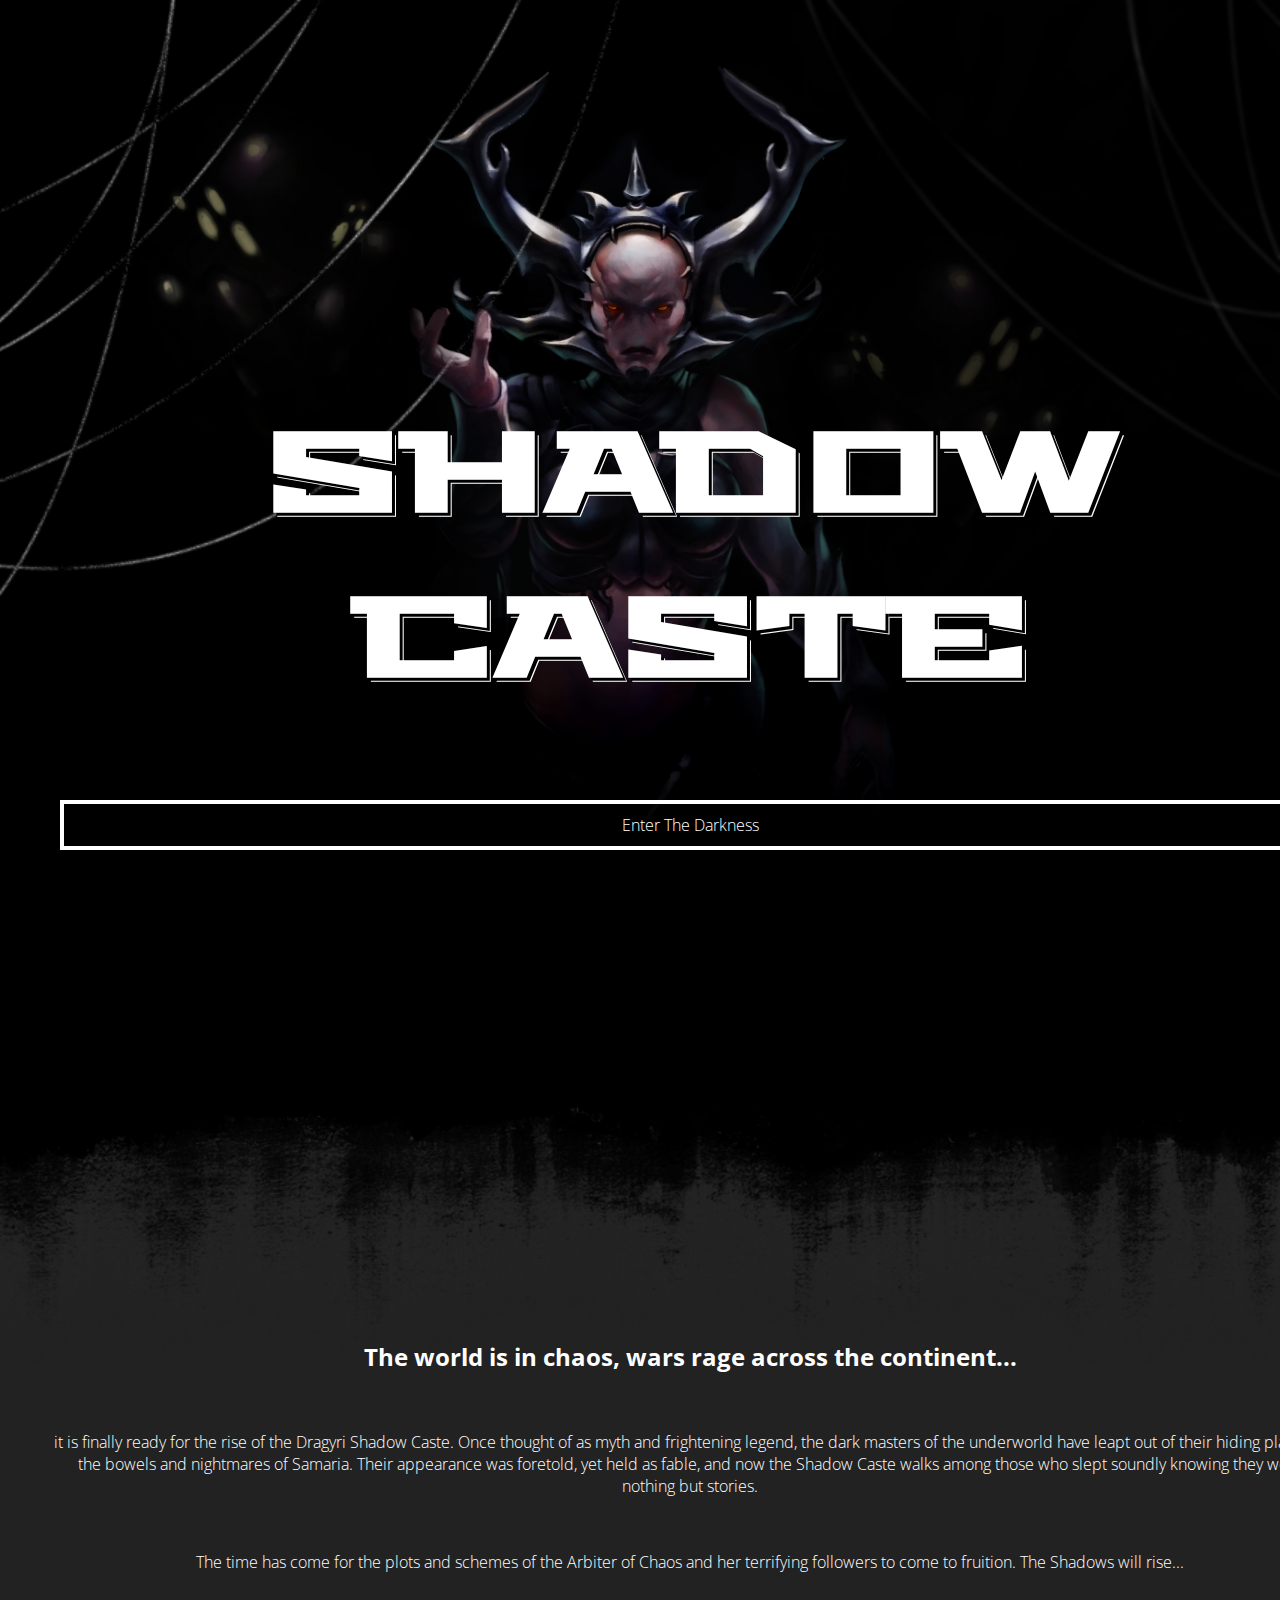
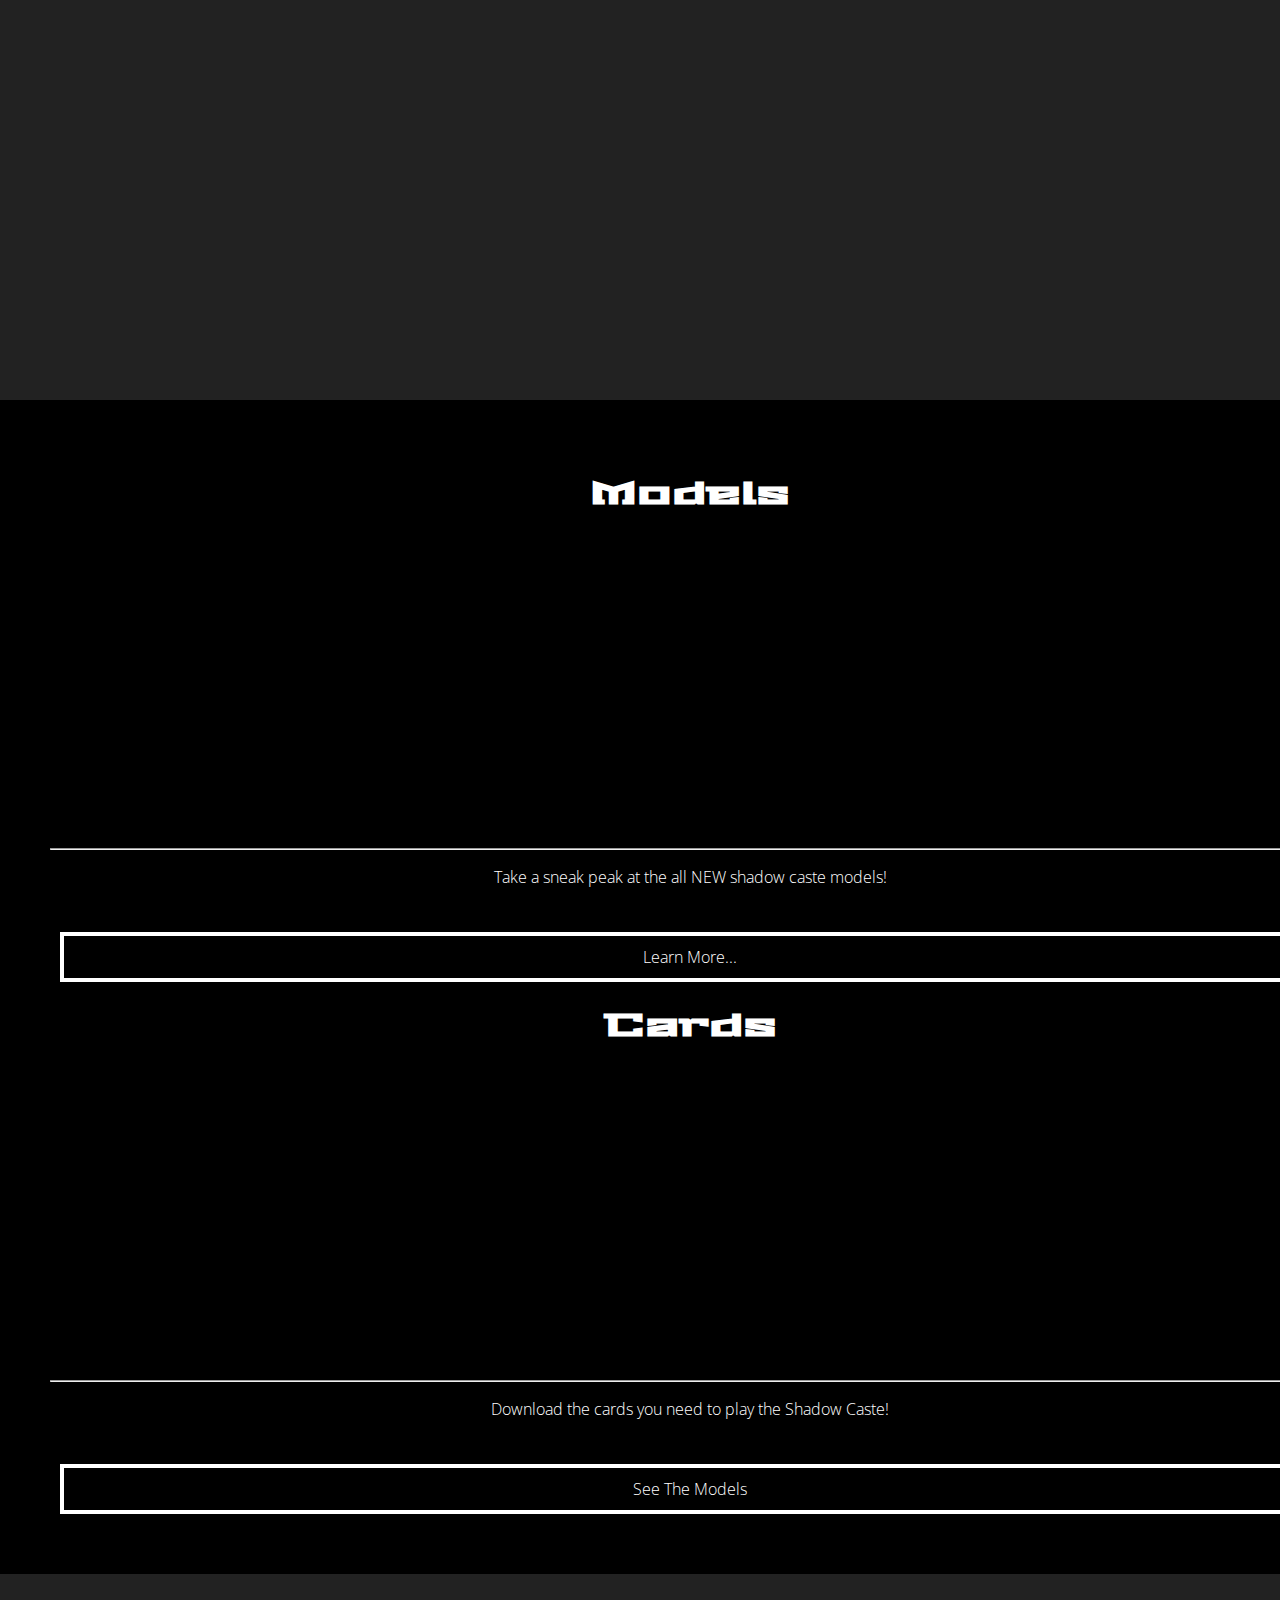
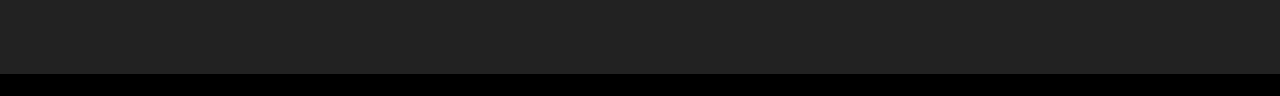
==== cards.html @ 675e7c54 "updates to hover" ====
<html>

<head>
    <title>From the Shadows they Arise</title>
    <link href="https://fonts.googleapis.com/css?family=Stalinist+One" rel="stylesheet">
    <link href='https://fonts.googleapis.com/css?family=Open+Sans:700,400,300|Montserrat' rel='stylesheet' type='text/css'>
    <link rel="stylesheet" href="https://maxcdn.bootstrapcdn.com/bootstrap/3.3.6/css/bootstrap.min.css" integrity="sha384-1q8mTJOASx8j1Au+a5WDVnPi2lkFfwwEAa8hDDdjZlpLegxhjVME1fgjWPGmkzs7" crossorigin="anonymous">
    <link rel="stylesheet" href="http://code.ionicframework.com/ionicons/2.0.1/css/ionicons.min.css">
    <link rel="stylesheet" href="css/style.css">
</head>

<body>
    <div class='web-1' data-scroll-speed="2"></div>
    <div class='web-2' data-scroll-speed="5"></div>
    <div class="slide" id="slide1">
        <div class="container welcome">
            <h1>Shadow Caste</h1>
            <div class="btn btn-ghost">Enter the Darkness</div>
        </div>
        <span class="navArrow ion-chevron-down"></span>
    </div>
    <div class="slide" id="slide2">
        <img class="transistionImg" src="imgs/decal_top.png" alt="">
        <div class="container-fluid">
            <div class="row">
                <div class="col-md-6">
                    <div class="textbox">
                        <h2>The world is in chaos, wars rage across the continent...</h2>
                        <br>
                        <p>it is finally ready for the rise of the Dragyri Shadow Caste. Once thought of as myth and frightening legend, the dark masters of the underworld have leapt out of their hiding places in the bowels and nightmares of Samaria. Their
                            appearance was foretold, yet held as fable, and now the Shadow Caste walks among those who slept soundly knowing they were nothing but stories.</p>
                        <br>
                        <p>The time has come for the plots and schemes of the Arbiter of Chaos and her terrifying followers to come to fruition. The Shadows will rise... </p>
                    </div>
                </div>
                <div class="col-md-6">
                    <img class="img-responsive featureImage" src="imgs/elemental.png" alt="">
                </div>
            </div>
        </div>
        <span class="navArrow ion-chevron-down"></span>
    </div>
    <div class="slide" id="slide3" style="height:auto">
        <div class="container-fluid">
            <div class="row">
                <div class="col-md-6 colFeature">
                    <h1>Models</h1>
                    <div class="contentImage"></div>
                    <hr>
                    <p>Take a sneak peak at the all NEW shadow caste models!</p>
                    <div class="btn btn-ghost">Learn More...</div>
                </div>
                <div class="col-md-6 ColFeature">
                    <h1>Cards</h1>
                    <div class="contentImage"></div>
                    <hr>
                    <p>Download the cards you need to play the Shadow Caste!</p>
                    <div class="btn btn-ghost">See the Models</div>
                </div>
            </div>
        </div>
    </div>
    <div class="footer">
        <div class="container">
            <div class="row buttonTray">
                <span class="ion-social-twitter col-xs-4 socialButton"></span>
                <span class="ion-social-facebook col-xs-4 socialButton"></span>
                <span class="ion-social-instagram col-xs-4 socialButton"></span>
            </div>
        </div>
    </div>
    </div>
    <script src="https://ajax.googleapis.com/ajax/libs/jquery/3.0.0/jquery.min.js"></script>
    <script src="/js/app.js"></script>
</body>

</html>
---- css/style.css ----
body {
    margin: 0px 0px;
    background: black;
    color: white;
    font-family: 'Open Sans', sans-serif;
    font-weight: 300;
}
h1{
    font-family: 'Stalinist One', sans-serif;
}
p{
    font-size: 1em;
    font-family: 'Open Sans', sans-serif;
    font-weight: 300;
}
.slide {
    display: block;
    position: relative;
    width: 100vw;
    height: 100vh;
    padding: 50px;
    overflow: hidden;
}
.slide:nth-child(odd) {
    background-color: black;
}
.slide:nth-child(even) {
    background-color: #222;
    box-shadow: 0px 0px 500px black, 0px 0px 500px black, 0px 0px 500px black, 0px 0px 500px black;
}

#slide1 {
    background-image: url("../imgs/amabilia.jpg");
    background-color: black;
    background-repeat: no-repeat;
    background-position: top;
    background-attachment: fixed;
    background-size: cover;
}
.transistionImg{
    width: 100%;
    height:auto;
    position: absolute;
    top: 0px;
    left: 0px;
}
.container {}
.navArrow {
    position: absolute;
    bottom: 10px;
    left: 49%;
    display: block;
    text-align: center;
    font-size: 1.5em;
    color: white;
    z-index:1000;
}
.navArrow:hover {
    color: red;
}
.welcome {
    position: relative;
    display: inline-block;
    margin-left: auto;
    margin-right: auto;
    width: 100%;
    text-align: center;
    margin-top: 30vh;
    z-index: 1000;
}
.welcome > h1 {
    font-size: 7em;
    text-transform: uppercase;
    text-shadow: 3px 3px 0px black, 4px 4px 0px white;
}
.textbox {
    position: relative;
    display: inline-block;
    margin-left: auto;
    margin-right: auto;
    width: 100%;
    text-align: center;
    margin-top: 30vh;
    z-index: 1000;
}
.textbox > h1 {
    font-size: 7em;
    text-transform: uppercase;
    text-shadow: 3px 3px 0px black, 4px 4px 0px white;
}
textbox > p{
    letter-spacing: 1px;
}
.btn-ghost {
    background: none;
    border: .25em solid white;
    padding: 10px 15px;
    margin: 10px;
    text-transform: capitalize;
    text-decoration: none;
}
.btn-ghost:hover {
    color: black;
    background: rgba(255, 255, 255, .75);
}

/*Triple Images*/
#slide3 p {
    height: 50px;
}
.featureImage {
    width: auto;
}
.contentImage {
    width: 100%;
    height: 300px;
    background-image: url(http://placehold.it/350x300);
    background-size: cover;
    background-position: center;
}
.colFeature {
    text-align: center;
    border-radius: 10px;
}
 /*-------FOOTER-------*/

.footer{
    display:block;
    position: absolute;
    width: 100%;
    height:100px;
    background-color: #222;

}
.buttonTray{
    padding-top: 30px;
}
.socialButton{
    text-align: center;
    color:white;
    font-size: 4em;
    padding:5px;
    border-radius: 10px;
    /*border: 2px solid orange;*/
}
.socialButton:hover{
    background: rgba(255, 255, 255, .75);
    color:black;
}

/*Webbing*/
.web-1 {
    display: inline-block;
    position: absolute;
    top: 0;
    left: 0;
    width: 750px;
    height: 750px;
    background: url("../imgs/Web_01.png");
    background-size: cover;
    z-index: 2;
}
.web-2 {
    display: inline-block;
    position: absolute;
    top: 0;
    right: 0;
    width: 500px;
    height: 500px;
    background: url("../imgs/Web_02.png");
    background-size: cover;
    z-index: 2;
}
/*---------MEDIA RULES---------;*/
@media screen and (max-width:900px) {
    .textbox{
        margin-top: 30px;
    }
    .textbox > h1 {
        font-size: 3em;
        text-align: center;
        text-transform: uppercase;
        text-shadow: 3px 3px 0px black, 4px 4px 0px white;
    }
    h1{
        font-size: 1em;
    }
    .socialButton{
        font-size: 2.25em;
    }
}
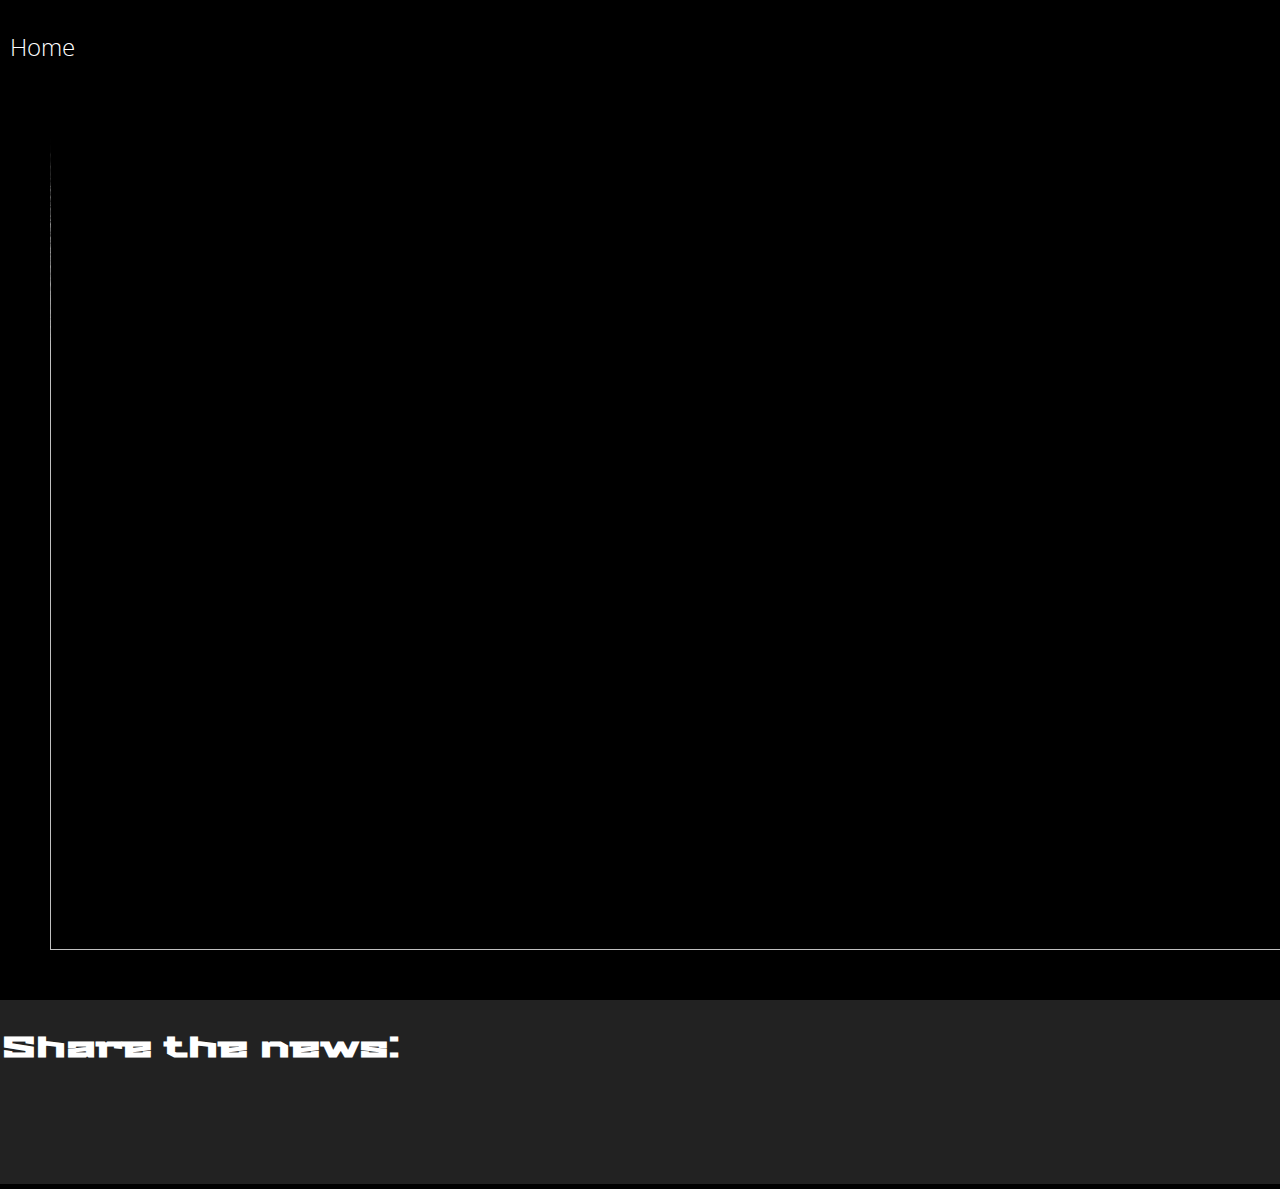
==== commit b8df0c8f: "Tightening up" ====
--- a/cards.html
+++ b/cards.html
@@ -10,68 +10,45 @@
 </head>
 
 <body>
-    <div class='web-1' data-scroll-speed="2"></div>
-    <div class='web-2' data-scroll-speed="5"></div>
+
     <div class="slide" id="slide1">
-        <div class="container welcome">
-            <h1>Shadow Caste</h1>
-            <div class="btn btn-ghost">Enter the Darkness</div>
-        </div>
-        <span class="navArrow ion-chevron-down"></span>
-    </div>
-    <div class="slide" id="slide2">
         <img class="transistionImg" src="imgs/decal_top.png" alt="">
         <div class="container-fluid">
             <div class="row">
-                <div class="col-md-6">
-                    <div class="textbox">
-                        <h2>The world is in chaos, wars rage across the continent...</h2>
-                        <br>
-                        <p>it is finally ready for the rise of the Dragyri Shadow Caste. Once thought of as myth and frightening legend, the dark masters of the underworld have leapt out of their hiding places in the bowels and nightmares of Samaria. Their
-                            appearance was foretold, yet held as fable, and now the Shadow Caste walks among those who slept soundly knowing they were nothing but stories.</p>
-                        <br>
-                        <p>The time has come for the plots and schemes of the Arbiter of Chaos and her terrifying followers to come to fruition. The Shadows will rise... </p>
-                    </div>
+                <div class="col-md-4 ">
                 </div>
-                <div class="col-md-6">
-                    <img class="img-responsive featureImage" src="imgs/elemental.png" alt="">
+                <div class="col-md-8 ">
+                    <img src="imgs/elemental.png" alt="Umbra Elemental" style="width:100%">
                 </div>
             </div>
         </div>
         <span class="navArrow ion-chevron-down"></span>
     </div>
-    <div class="slide" id="slide3" style="height:auto">
-        <div class="container-fluid">
+
+    <div id="menu">
+        <a href="index.html"><span class="navIcons" id="home"><span class="ion-android-arrow-back"></span> Home</span></a>
+    </div>
+
+    <div class="footer">
+        <div class="container" style="width:400px">
             <div class="row">
-                <div class="col-md-6 colFeature">
-                    <h1>Models</h1>
-                    <div class="contentImage"></div>
-                    <hr>
-                    <p>Take a sneak peak at the all NEW shadow caste models!</p>
-                    <div class="btn btn-ghost">Learn More...</div>
-                </div>
-                <div class="col-md-6 ColFeature">
-                    <h1>Cards</h1>
-                    <div class="contentImage"></div>
-                    <hr>
-                    <p>Download the cards you need to play the Shadow Caste!</p>
-                    <div class="btn btn-ghost">See the Models</div>
-                </div>
+                <h3 class="col-xs-12" style="text-align:center">Share the news:</h3>
+            </div>
+            <div class="row">
+                <a target="_blank" href="" class="twitter-share-button" data-show-count="false">
+                    <span class="ion-social-twitter col-xs-6 socialButton"></span>
+                </a>
+                <span class="fb-share-button" data-href="https://www.facebook.com/coolminiornot/" data-layout="link" data-mobile-iframe="true">
+                    <a class="fb-xfbml-parse-ignore" target="_blank" href="https://www.facebook.com/sharer/sharer.php?u=https%3A%2F%2Fwww.facebook.com%2Fcoolminiornot%2F&amp;src=sdkpreparse">
+                        <span class="ion-social-facebook col-xs-6 socialButton"></span>
+                    </a>
+                </span>
             </div>
         </div>
     </div>
-    <div class="footer">
-        <div class="container">
-            <div class="row buttonTray">
-                <span class="ion-social-twitter col-xs-4 socialButton"></span>
-                <span class="ion-social-facebook col-xs-4 socialButton"></span>
-                <span class="ion-social-instagram col-xs-4 socialButton"></span>
-            </div>
-        </div>
-    </div>
-    </div>
+
     <script src="https://ajax.googleapis.com/ajax/libs/jquery/3.0.0/jquery.min.js"></script>
-    <script src="/js/app.js"></script>
+    <script src="js/app.js"></script>
 </body>
 
 </html>
--- a/css/style.css
+++ b/css/style.css
@@ -7,6 +7,21 @@
 }
 h1{
     font-family: 'Stalinist One', sans-serif;
+    font-size: 7em;
+    text-transform: uppercase;
+    text-shadow: 3px 3px 0px black, 4px 4px 0px white;
+}
+h2{
+    font-family: 'Stalinist One', sans-serif;
+    font-size: 3em;
+}
+h3{
+    font-family: 'Stalinist One', sans-serif;
+    font-size: 1.75em;
+}
+a{
+    color:white;
+    text-decoration: none;
 }
 p{
     font-size: 1em;
@@ -29,7 +44,7 @@
     box-shadow: 0px 0px 500px black, 0px 0px 500px black, 0px 0px 500px black, 0px 0px 500px black;
 }
 
-#slide1 {
+#heroImage {
     background-image: url("../imgs/amabilia.jpg");
     background-color: black;
     background-repeat: no-repeat;
@@ -68,26 +83,22 @@
     margin-top: 30vh;
     z-index: 1000;
 }
-.welcome > h1 {
+.textbox {
+    position: relative;
+    display: inline-block;
+    margin-left: auto;
+    margin-right: auto;
+    width: 100%;
+    text-align: center;
+    margin-top: 30vh;
+    z-index: 1000;
+}
+/*.textbox > h1 {
     font-size: 7em;
     text-transform: uppercase;
+    text-align: center;
     text-shadow: 3px 3px 0px black, 4px 4px 0px white;
-}
-.textbox {
-    position: relative;
-    display: inline-block;
-    margin-left: auto;
-    margin-right: auto;
-    width: 100%;
-    text-align: center;
-    margin-top: 30vh;
-    z-index: 1000;
-}
-.textbox > h1 {
-    font-size: 7em;
-    text-transform: uppercase;
-    text-shadow: 3px 3px 0px black, 4px 4px 0px white;
-}
+}*/
 textbox > p{
     letter-spacing: 1px;
 }
@@ -95,7 +106,7 @@
     background: none;
     border: .25em solid white;
     padding: 10px 15px;
-    margin: 10px;
+    /*margin: 10px;*/
     text-transform: capitalize;
     text-decoration: none;
 }
@@ -122,18 +133,36 @@
     text-align: center;
     border-radius: 10px;
 }
+/*---------Menu---------*/
+#menu{
+    position:absolute;
+    display: block;
+    top:0px;
+    width:100%;
+    padding-top: 20px;
+    padding-bottom:10px;
+}
+.navIcons{
+    position: absolute;
+    top:30px;
+    color:white;
+    font-size: 1.5em;
+}
+#home{
+    left:10px;
+}
+#cards{
+    right:20px;
+}
  /*-------FOOTER-------*/
 
 .footer{
     display:block;
     position: absolute;
     width: 100%;
-    height:100px;
+    height:auto;
     background-color: #222;
 
-}
-.buttonTray{
-    padding-top: 30px;
 }
 .socialButton{
     text-align: center;
@@ -171,10 +200,28 @@
     background-size: cover;
     z-index: 2;
 }
-/*---------MEDIA RULES---------;*/
+
+/*---------Models---------*/
+.modelTitle{
+    text-transform: uppercase;
+    font-size: 1.5em;
+    font-family: 'Stalinist One', sans-serif;
+}
+.modelImage{
+    display:block;
+    widows: 100%;
+    height: 100%;
+    background-position: center;
+    background-size: contain;
+    background-repeat: no-repeat;
+}
+.modelTray{
+}
+/*---------MEDIA RULES---------*/
 @media screen and (max-width:900px) {
     .textbox{
         margin-top: 30px;
+        margin-bottom:30px
     }
     .textbox > h1 {
         font-size: 3em;
@@ -183,9 +230,21 @@
         text-shadow: 3px 3px 0px black, 4px 4px 0px white;
     }
     h1{
-        font-size: 1em;
+        font-size: 5em;
     }
     .socialButton{
         font-size: 2.25em;
     }
-}
+    .modelImage{
+        background-position: center;
+    }
+}
+/*---------MEDIA RULES---------*/
+@media screen and (max-width:500px) {
+    h1{
+        font-size:2.5em;
+    }
+    .modelImage{
+        background-position: top;
+    }
+}
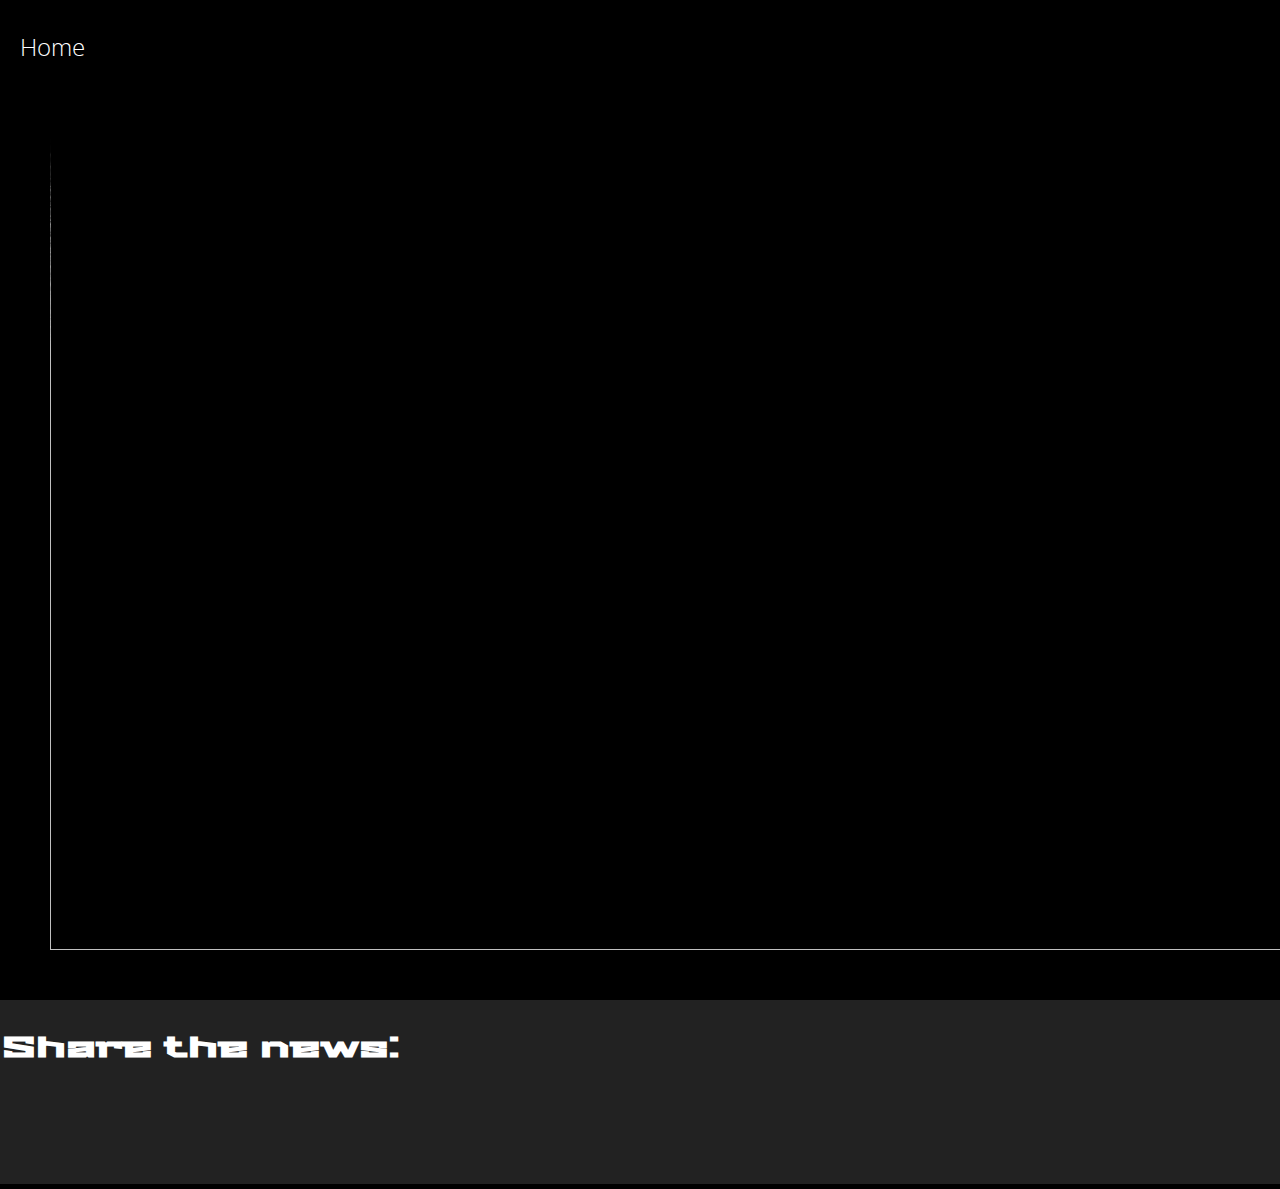
==== commit 8f5e2c02: "Models Page" ====
--- a/cards.html
+++ b/cards.html
@@ -49,6 +49,16 @@
 
     <script src="https://ajax.googleapis.com/ajax/libs/jquery/3.0.0/jquery.min.js"></script>
     <script src="js/app.js"></script>
+    <script>
+  (function(i,s,o,g,r,a,m){i['GoogleAnalyticsObject']=r;i[r]=i[r]||function(){
+  (i[r].q=i[r].q||[]).push(arguments)},i[r].l=1*new Date();a=s.createElement(o),
+  m=s.getElementsByTagName(o)[0];a.async=1;a.src=g;m.parentNode.insertBefore(a,m)
+  })(window,document,'script','https://www.google-analytics.com/analytics.js','ga');
+
+  ga('create', 'UA-51698779-2', 'auto');
+  ga('send', 'pageview');
+
+</script>
 </body>
 
 </html>
--- a/css/style.css
+++ b/css/style.css
@@ -8,6 +8,7 @@
 h1{
     font-family: 'Stalinist One', sans-serif;
     font-size: 7em;
+    text-align: center;
     text-transform: uppercase;
     text-shadow: 3px 3px 0px black, 4px 4px 0px white;
 }
@@ -41,10 +42,12 @@
 }
 .slide:nth-child(even) {
     background-color: #222;
-    box-shadow: 0px 0px 500px black, 0px 0px 500px black, 0px 0px 500px black, 0px 0px 500px black;
 }
 
 #heroImage {
+    display: block;
+    max-width: 100%;
+    height:100vh;
     background-image: url("../imgs/amabilia.jpg");
     background-color: black;
     background-repeat: no-repeat;
@@ -90,7 +93,7 @@
     margin-right: auto;
     width: 100%;
     text-align: center;
-    margin-top: 30vh;
+    margin-top: 13vh;
     z-index: 1000;
 }
 /*.textbox > h1 {
@@ -104,9 +107,9 @@
 }
 .btn-ghost {
     background: none;
+    font-size: 1.25em;
     border: .25em solid white;
     padding: 10px 15px;
-    /*margin: 10px;*/
     text-transform: capitalize;
     text-decoration: none;
 }
@@ -116,9 +119,6 @@
 }
 
 /*Triple Images*/
-#slide3 p {
-    height: 50px;
-}
 .featureImage {
     width: auto;
 }
@@ -136,9 +136,10 @@
 /*---------Menu---------*/
 #menu{
     position:absolute;
-    display: block;
+    display: inline-block;
     top:0px;
-    width:100%;
+    left: 20px;
+    width:300px;
     padding-top: 20px;
     padding-bottom:10px;
 }
@@ -147,12 +148,6 @@
     top:30px;
     color:white;
     font-size: 1.5em;
-}
-#home{
-    left:10px;
-}
-#cards{
-    right:20px;
 }
  /*-------FOOTER-------*/
 
@@ -202,49 +197,56 @@
 }
 
 /*---------Models---------*/
-.modelTitle{
-    text-transform: uppercase;
-    font-size: 1.5em;
-    font-family: 'Stalinist One', sans-serif;
-}
 .modelImage{
-    display:block;
-    widows: 100%;
-    height: 100%;
-    background-position: center;
-    background-size: contain;
-    background-repeat: no-repeat;
-}
-.modelTray{
+    margin: 5vh auto;
+    max-height: 400px;
+    width:auto;
 }
 /*---------MEDIA RULES---------*/
-@media screen and (max-width:900px) {
+@media screen and (max-width:1000px){
     .textbox{
-        margin-top: 30px;
-        margin-bottom:30px
-    }
-    .textbox > h1 {
-        font-size: 3em;
-        text-align: center;
-        text-transform: uppercase;
-        text-shadow: 3px 3px 0px black, 4px 4px 0px white;
-    }
-    h1{
-        font-size: 5em;
-    }
-    .socialButton{
-        font-size: 2.25em;
+        margin-top: 5px;
     }
     .modelImage{
-        background-position: center;
+        max-height: 50vh;
+        width:auto;
     }
+}
+@media only screen
+  and (min-device-width: 320px)
+  and (max-device-width: 480px)
+  and (-webkit-min-device-pixel-ratio: 2) {
+      #heroimage{
+          background-image: url("../imgs/amabilia_mobile.jpg");
+          background-color: black;
+          background-repeat: no-repeat;
+          background-position: 50% -10%;
+          background-attachment: fixed;
+          background-size: contain;
+      }
+      .textbox{
+          margin-top: 10px;
+      }
+      .textbox > h1 {
+          font-size: 2em;
+          text-align: center;
+          text-transform: uppercase;
+          text-shadow: 3px 3px 0px black, 4px 4px 0px white;
+      }
+      h1{
+          font-size: 4em;
+      }
+      .socialButton{
+          font-size: 2em;
+      }
+
+}
+@media screen and (max-device-width:900px) {
+
 }
 /*---------MEDIA RULES---------*/
 @media screen and (max-width:500px) {
     h1{
         font-size:2.5em;
     }
-    .modelImage{
-        background-position: top;
-    }
-}
+}
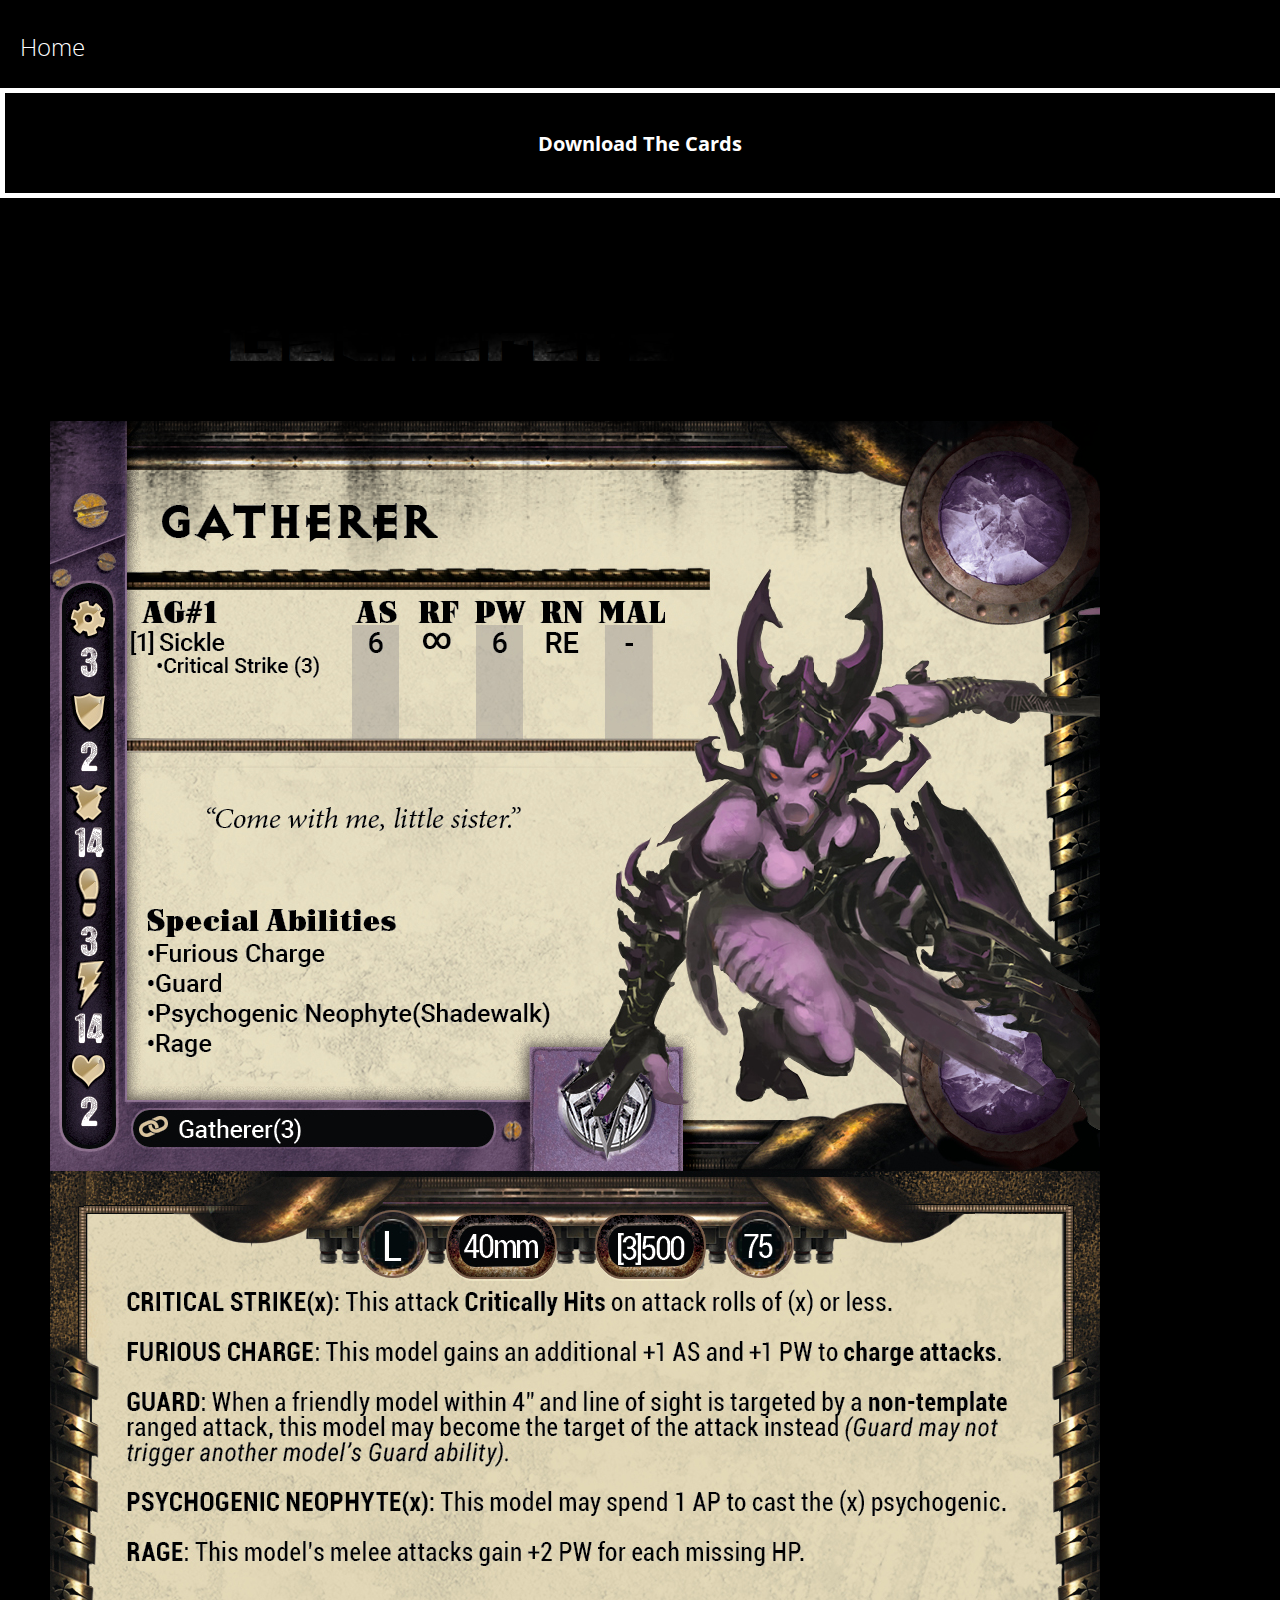
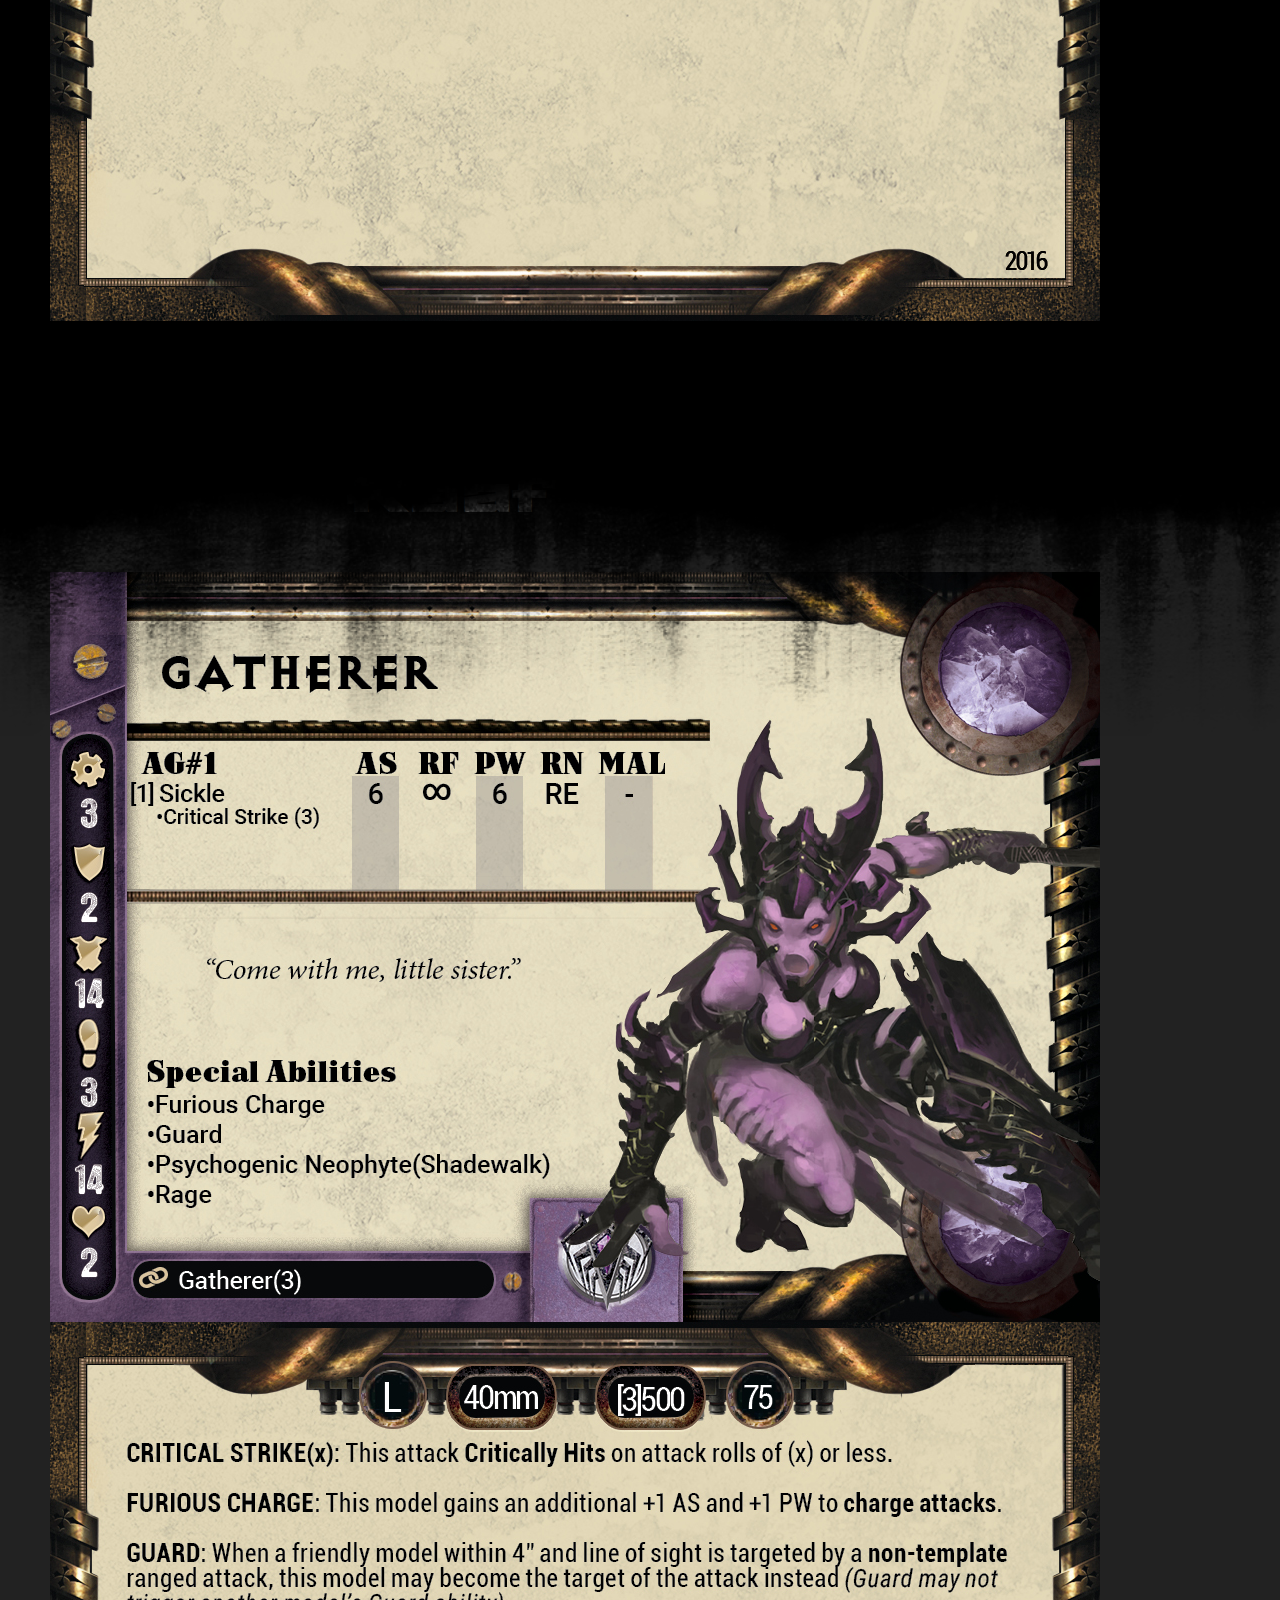
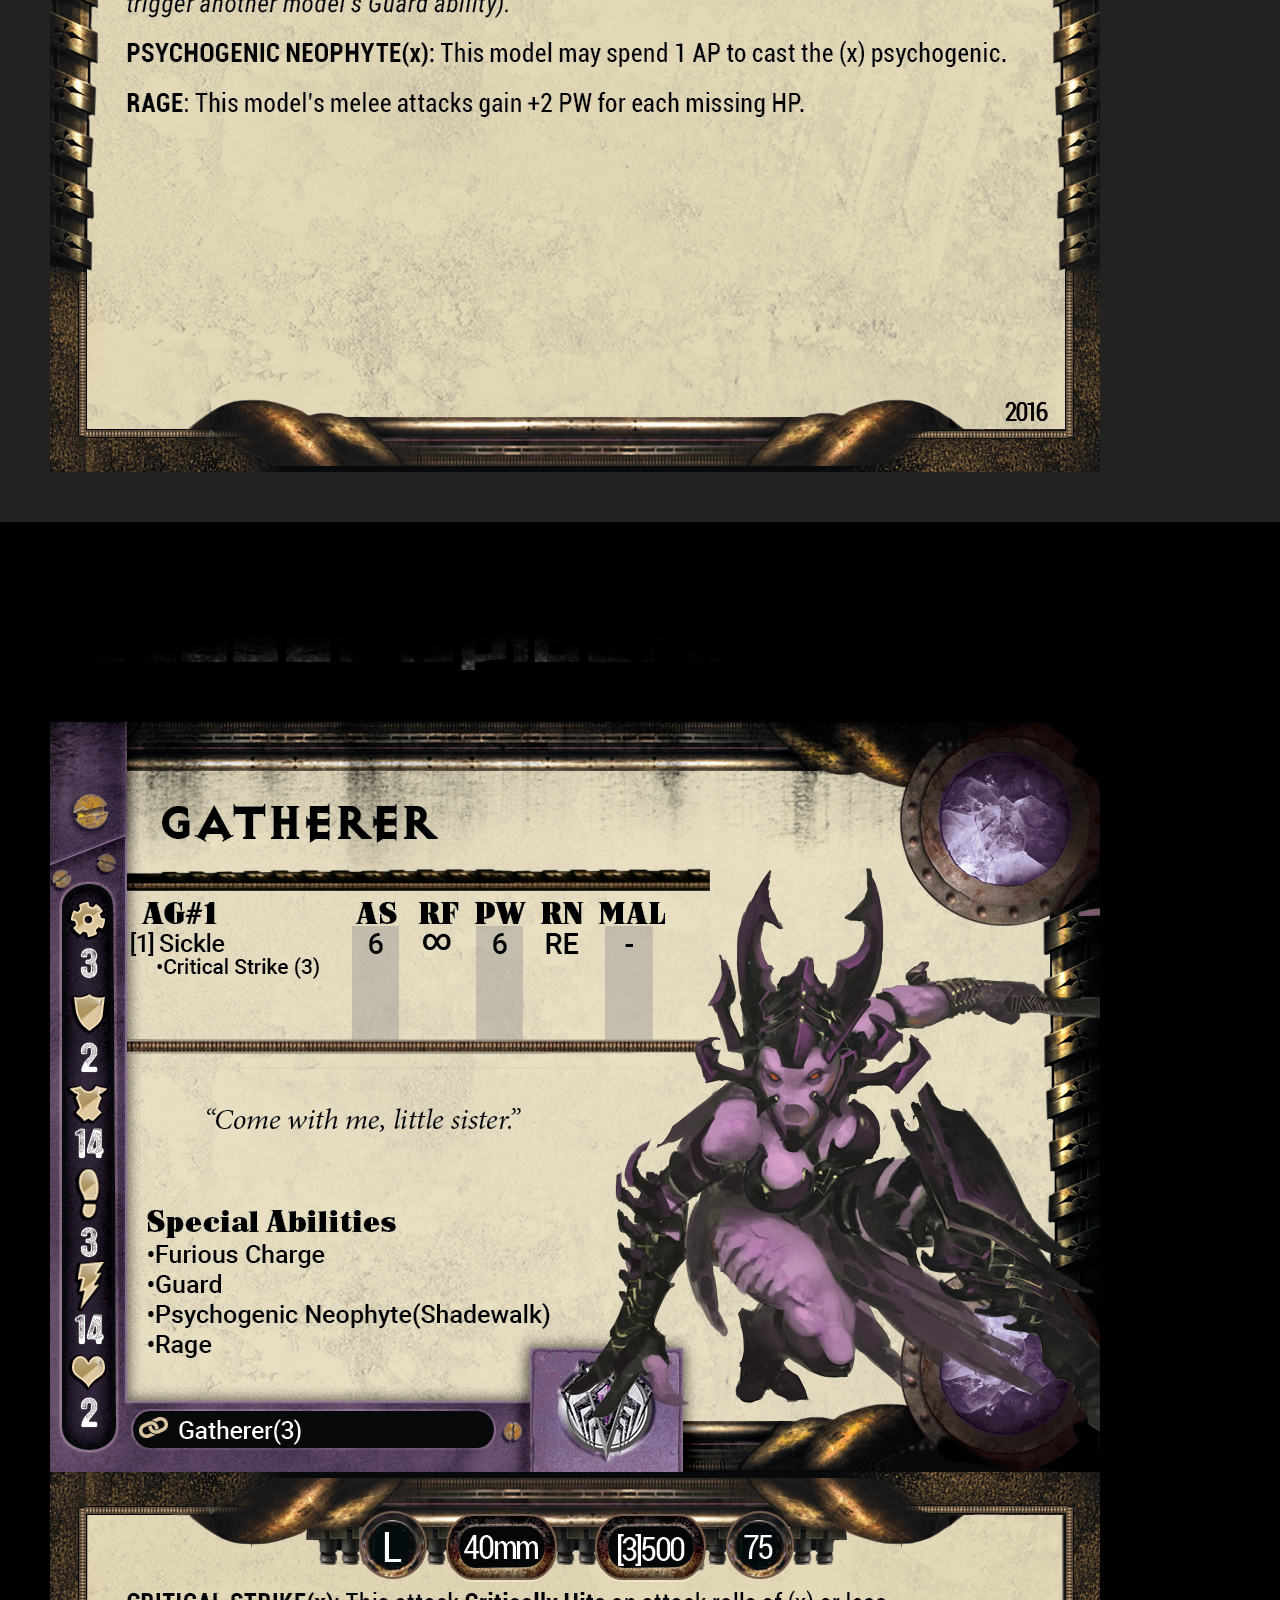
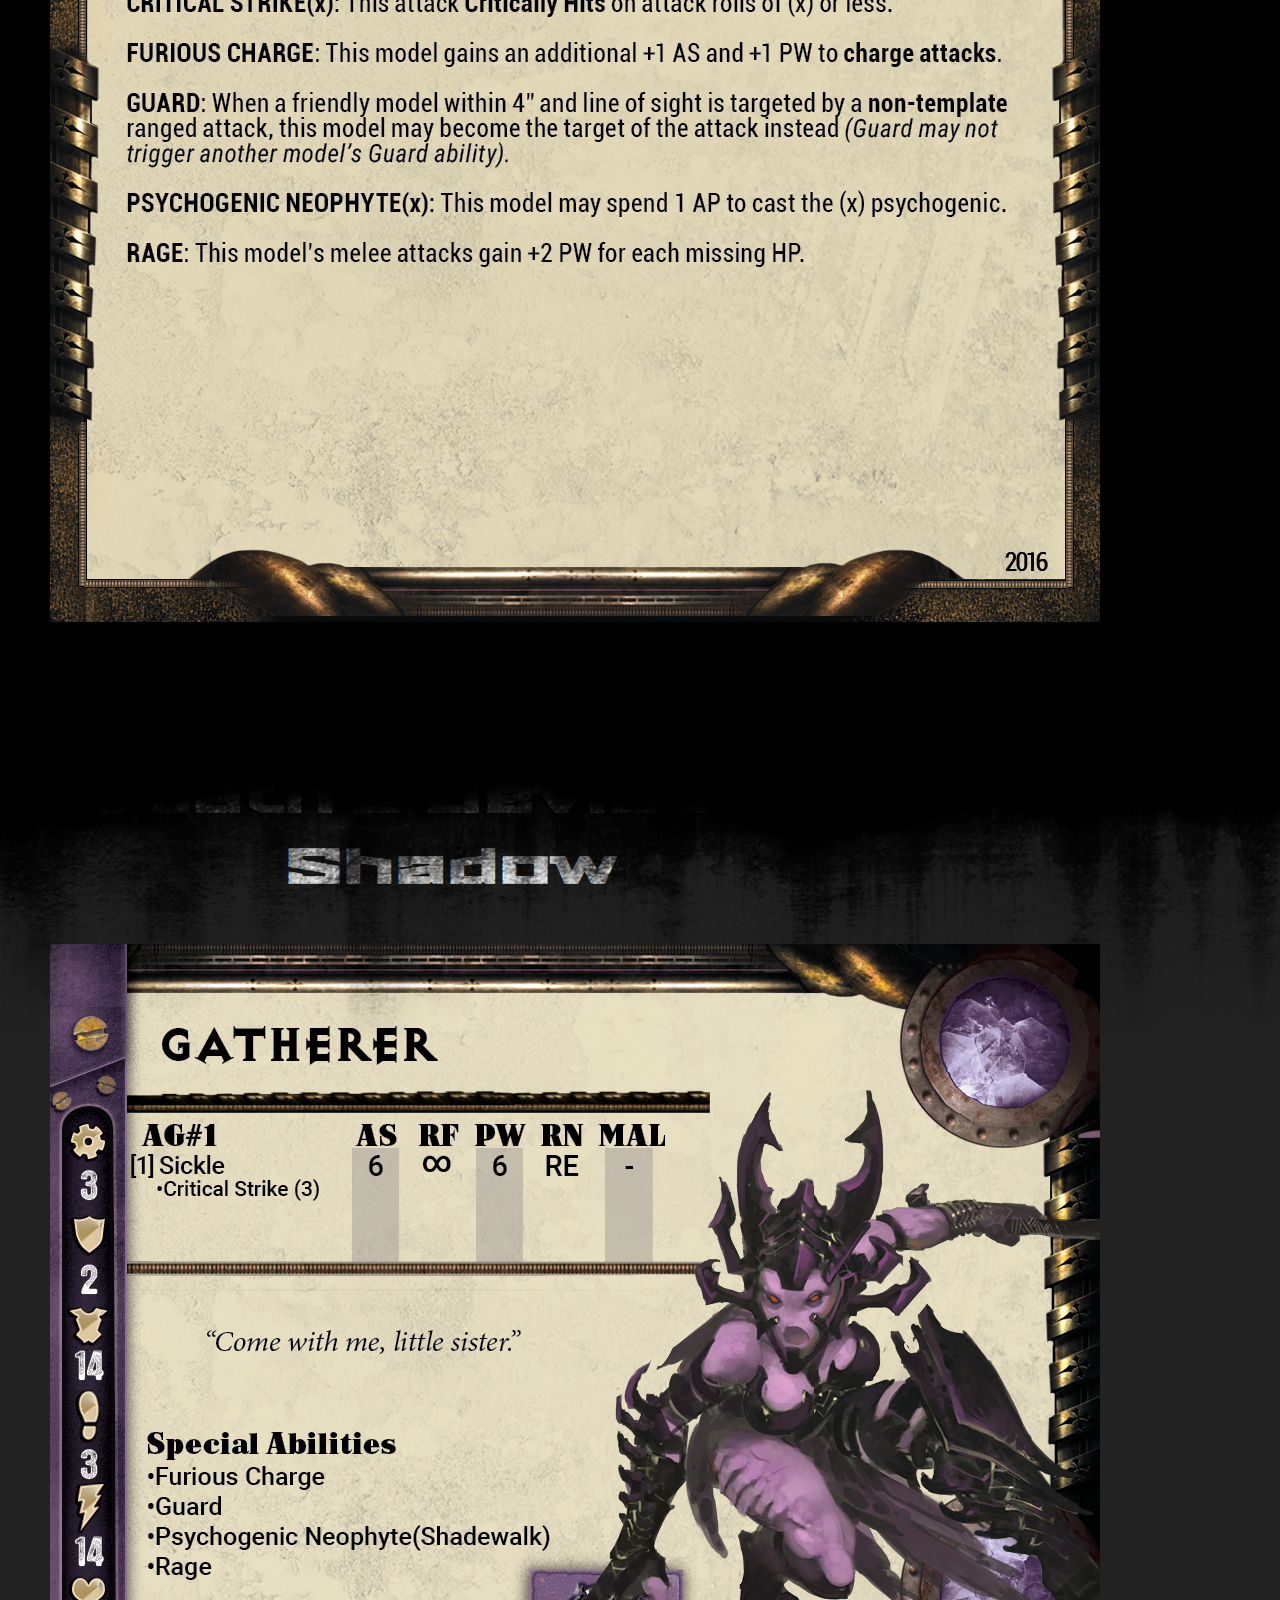
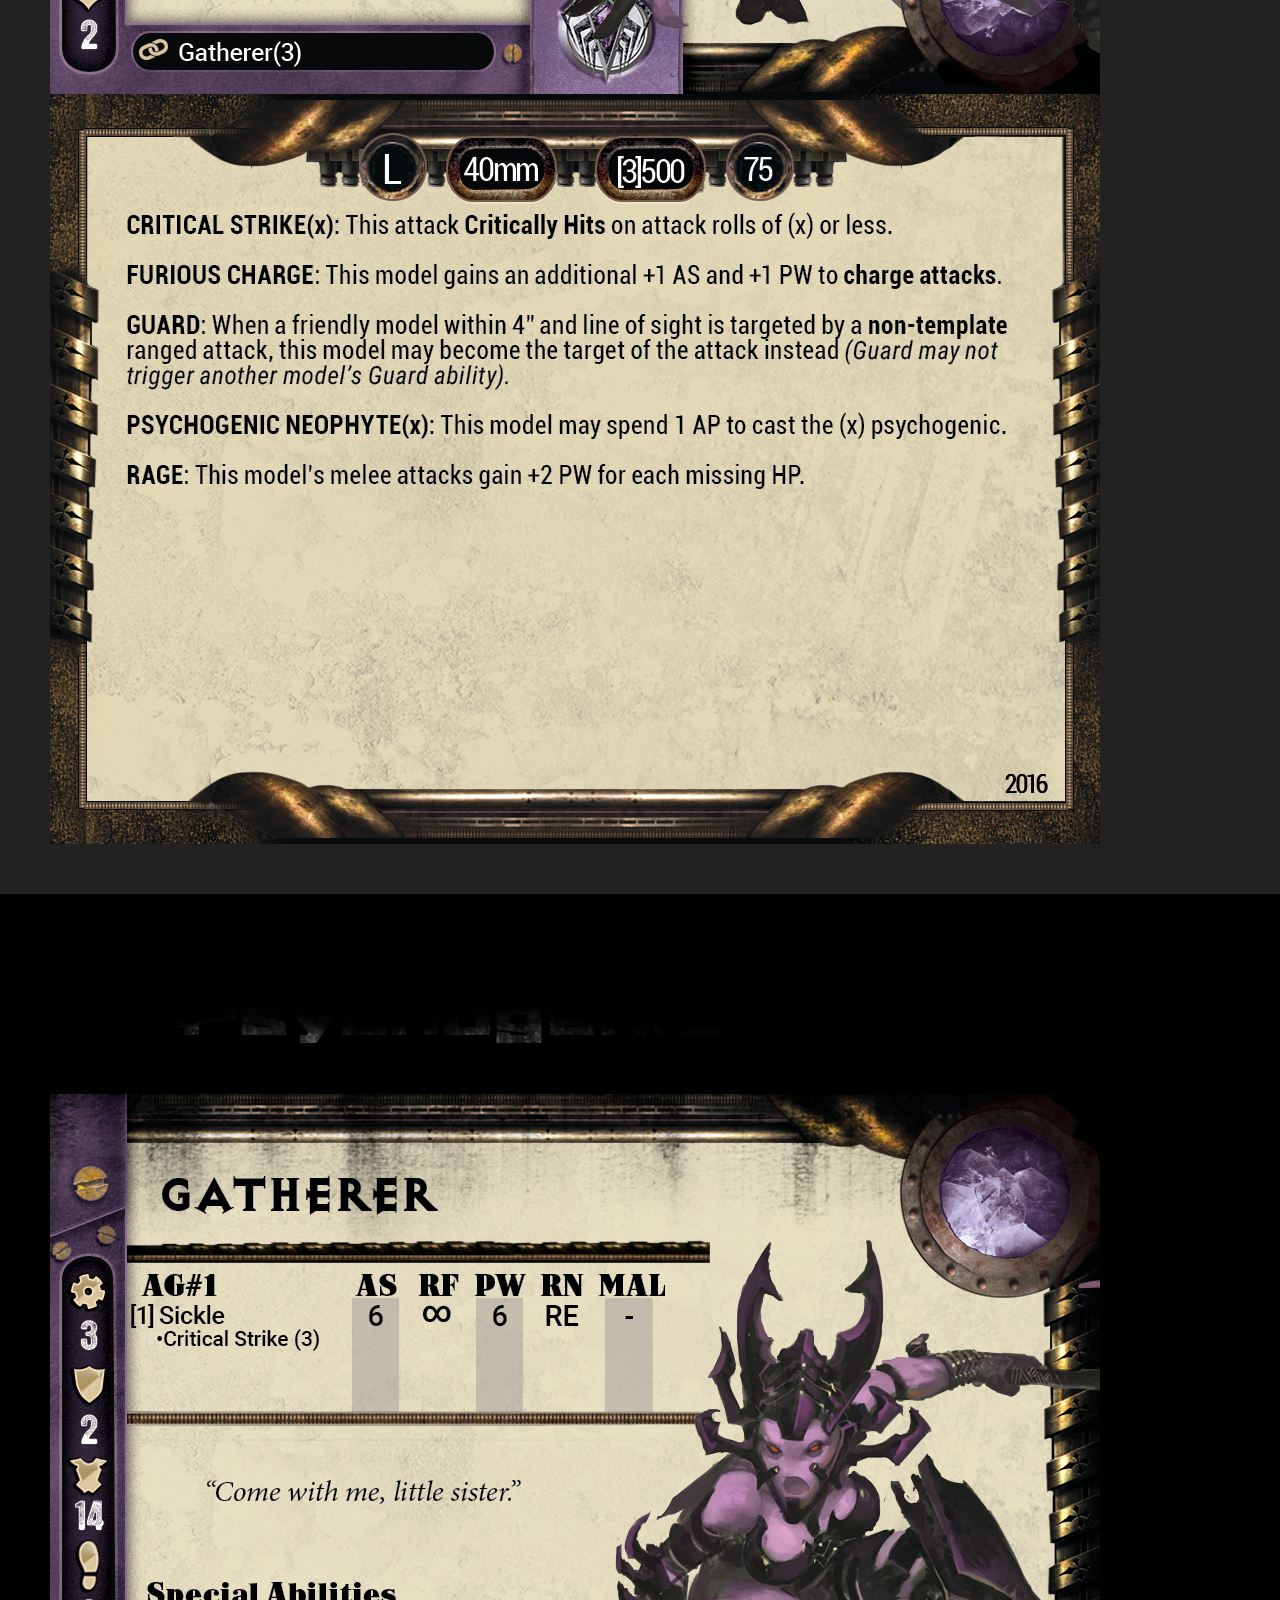
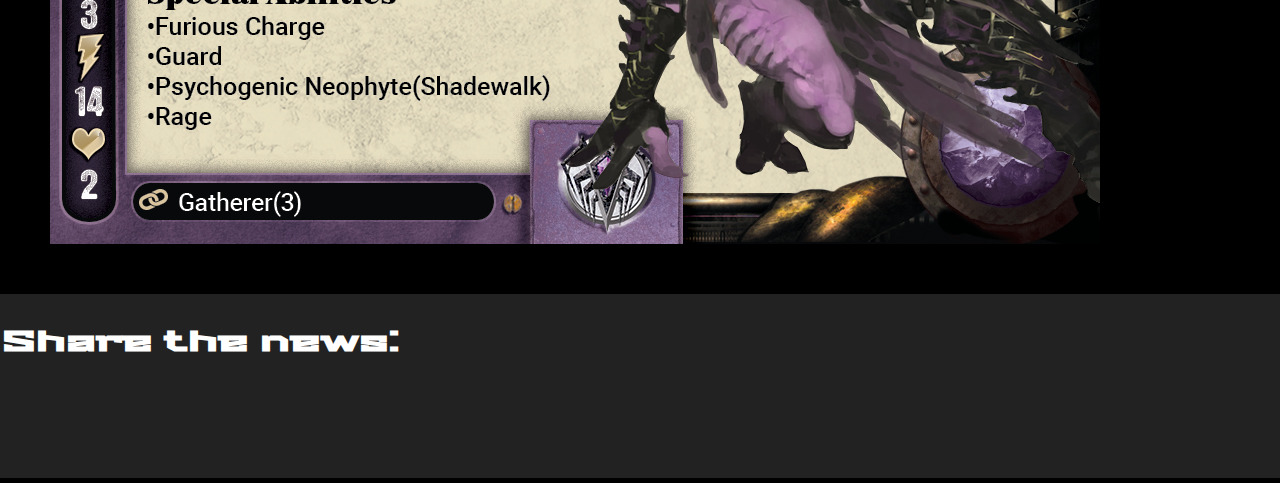
==== commit 99e5fc38: "Pull Merge" ====
--- a/cards.html
+++ b/cards.html
@@ -10,37 +10,92 @@
 </head>
 
 <body>
+    <br>
+    <br>
+    <br>
+    <br>
+    <div class="btn btn-ghost col-xs-6 col-xs-offset-3"><a href="shadowCasteCards.pdf" target="_blank"><h4>Download the Cards</h4></a></div>
+    <br>
 
-    <div class="slide" id="slide1">
+    <div class="slide" id="slide1" style="height:auto;">
         <img class="transistionImg" src="imgs/decal_top.png" alt="">
-        <div class="container-fluid">
+        <div class="container-fluid" style="max-width:800px">
             <div class="row">
-                <div class="col-md-4 ">
-                </div>
-                <div class="col-md-8 ">
-                    <img src="imgs/elemental.png" alt="Umbra Elemental" style="width:100%">
-                </div>
+                <h2>Gatherers</h2>
+            </div>
+            <div class="row">
+                <img class="col-md-6 img-responsive" src="imgs/cards/gatherer-front.jpg" alt="Gatherer Card Front">
+                <img class="col-md-6 img-responsive" src="imgs/cards/gatherer-back.jpg" alt="Gatherer Card Back">
             </div>
         </div>
-        <span class="navArrow ion-chevron-down"></span>
+    </div>
+
+    <div class="slide" id="slide2" style="height:auto;">
+        <img class="transistionImg" src="imgs/decal_top.png" alt="">
+        <div class="container-fluid" style="max-width:800px">
+            <div class="row">
+                <h2>Raaf</h2>
+            </div>
+            <div class="row">
+                <img class="col-md-6 img-responsive" src="imgs/cards/gatherer-front.jpg" alt="Gatherer Card Front">
+                <img class="col-md-6 img-responsive" src="imgs/cards/gatherer-back.jpg" alt="Gatherer Card Back">
+            </div>
+        </div>
+    </div>
+
+    <div class="slide" id="slide3" style="height:auto;">
+        <img class="transistionImg" src="imgs/decal_top.png" alt="">
+        <div class="container-fluid" style="max-width:800px">
+            <div class="row">
+                <h2>Lesser Spiderling</h2>
+            </div>
+            <div class="row">
+                <img class="col-md-6 img-responsive" src="imgs/cards/gatherer-front.jpg" alt="Gatherer Card Front">
+                <img class="col-md-6 img-responsive" src="imgs/cards/gatherer-back.jpg" alt="Gatherer Card Back">
+            </div>
+        </div>
+    </div>
+
+    <div class="slide" id="slide4" style="height:auto;">
+        <img class="transistionImg" src="imgs/decal_top.png" alt="">
+        <div class="container-fluid" style="max-width:800px">
+            <div class="row">
+                <h2>Death's Device of Shadow</h2>
+            </div>
+            <div class="row">
+                <img class="col-md-6 img-responsive" src="imgs/cards/gatherer-front.jpg" alt="Gatherer Card Front">
+                <img class="col-md-6 img-responsive" src="imgs/cards/gatherer-back.jpg" alt="Gatherer Card Back">
+            </div>
+        </div>
+    </div>
+
+    <div class="slide" id="slide5" style="height:auto;">
+        <img class="transistionImg" src="imgs/decal_top.png" alt="">
+        <div class="container-fluid" style="max-width:800px">
+            <div class="row">
+                <h2>Psychogenic</h2>
+            </div>
+            <div class="row">
+                <img class="center-block img-responsive" src="imgs/cards/gatherer-front.jpg" alt="Gatherer Card Front">
+            </div>
+        </div>
     </div>
 
     <div id="menu">
         <a href="index.html"><span class="navIcons" id="home"><span class="ion-android-arrow-back"></span> Home</span></a>
     </div>
-
     <div class="footer">
         <div class="container" style="width:400px">
             <div class="row">
-                <h3 class="col-xs-12" style="text-align:center">Share the news:</h3>
+                <h3 class="col-md-12" style="text-align:center">Share the news:</h3>
             </div>
             <div class="row">
                 <a target="_blank" href="" class="twitter-share-button" data-show-count="false">
-                    <span class="ion-social-twitter col-xs-6 socialButton"></span>
+                    <span class="ion-social-twitter col-md-6 socialButton"></span>
                 </a>
                 <span class="fb-share-button" data-href="https://www.facebook.com/coolminiornot/" data-layout="link" data-mobile-iframe="true">
                     <a class="fb-xfbml-parse-ignore" target="_blank" href="https://www.facebook.com/sharer/sharer.php?u=https%3A%2F%2Fwww.facebook.com%2Fcoolminiornot%2F&amp;src=sdkpreparse">
-                        <span class="ion-social-facebook col-xs-6 socialButton"></span>
+                        <span class="ion-social-facebook col-lg-6 socialButton"></span>
                     </a>
                 </span>
             </div>
@@ -49,16 +104,6 @@
 
     <script src="https://ajax.googleapis.com/ajax/libs/jquery/3.0.0/jquery.min.js"></script>
     <script src="js/app.js"></script>
-    <script>
-  (function(i,s,o,g,r,a,m){i['GoogleAnalyticsObject']=r;i[r]=i[r]||function(){
-  (i[r].q=i[r].q||[]).push(arguments)},i[r].l=1*new Date();a=s.createElement(o),
-  m=s.getElementsByTagName(o)[0];a.async=1;a.src=g;m.parentNode.insertBefore(a,m)
-  })(window,document,'script','https://www.google-analytics.com/analytics.js','ga');
-
-  ga('create', 'UA-51698779-2', 'auto');
-  ga('send', 'pageview');
-
-</script>
 </body>
 
 </html>
--- a/css/style.css
+++ b/css/style.css
@@ -15,6 +15,7 @@
 h2{
     font-family: 'Stalinist One', sans-serif;
     font-size: 3em;
+    text-align: center;
 }
 h3{
     font-family: 'Stalinist One', sans-serif;
@@ -43,7 +44,9 @@
 .slide:nth-child(even) {
     background-color: #222;
 }
-
+.col-md-1,.col-md-2,.col-md-3,.col-md-4,.col-md-5,.col-md-6,.col-md-7,.col-md-8,.col-md-9,.col-md-10,.col-md-11,.col-md-12{
+    text-align: center;
+}
 #heroImage {
     display: block;
     max-width: 100%;
@@ -62,7 +65,6 @@
     top: 0px;
     left: 0px;
 }
-.container {}
 .navArrow {
     position: absolute;
     bottom: 10px;
@@ -96,20 +98,17 @@
     margin-top: 13vh;
     z-index: 1000;
 }
-/*.textbox > h1 {
-    font-size: 7em;
-    text-transform: uppercase;
-    text-align: center;
-    text-shadow: 3px 3px 0px black, 4px 4px 0px white;
-}*/
+
 textbox > p{
     letter-spacing: 1px;
 }
 .btn-ghost {
     background: none;
+    margin: 0px auto;
     font-size: 1.25em;
     border: .25em solid white;
     padding: 10px 15px;
+    text-align: center;
     text-transform: capitalize;
     text-decoration: none;
 }
@@ -118,7 +117,7 @@
     background: rgba(255, 255, 255, .75);
 }
 
-/*Triple Images*/
+/*-------Links-------*/
 .featureImage {
     width: auto;
 }
@@ -129,10 +128,7 @@
     background-size: cover;
     background-position: center;
 }
-.colFeature {
-    text-align: center;
-    border-radius: 10px;
-}
+
 /*---------Menu---------*/
 #menu{
     position:absolute;
@@ -202,6 +198,12 @@
     max-height: 400px;
     width:auto;
 }
+/*-----------Cards-----------*/
+.card{
+    padding: 5px;
+}
+
+
 /*---------MEDIA RULES---------*/
 @media screen and (max-width:1000px){
     .textbox{
